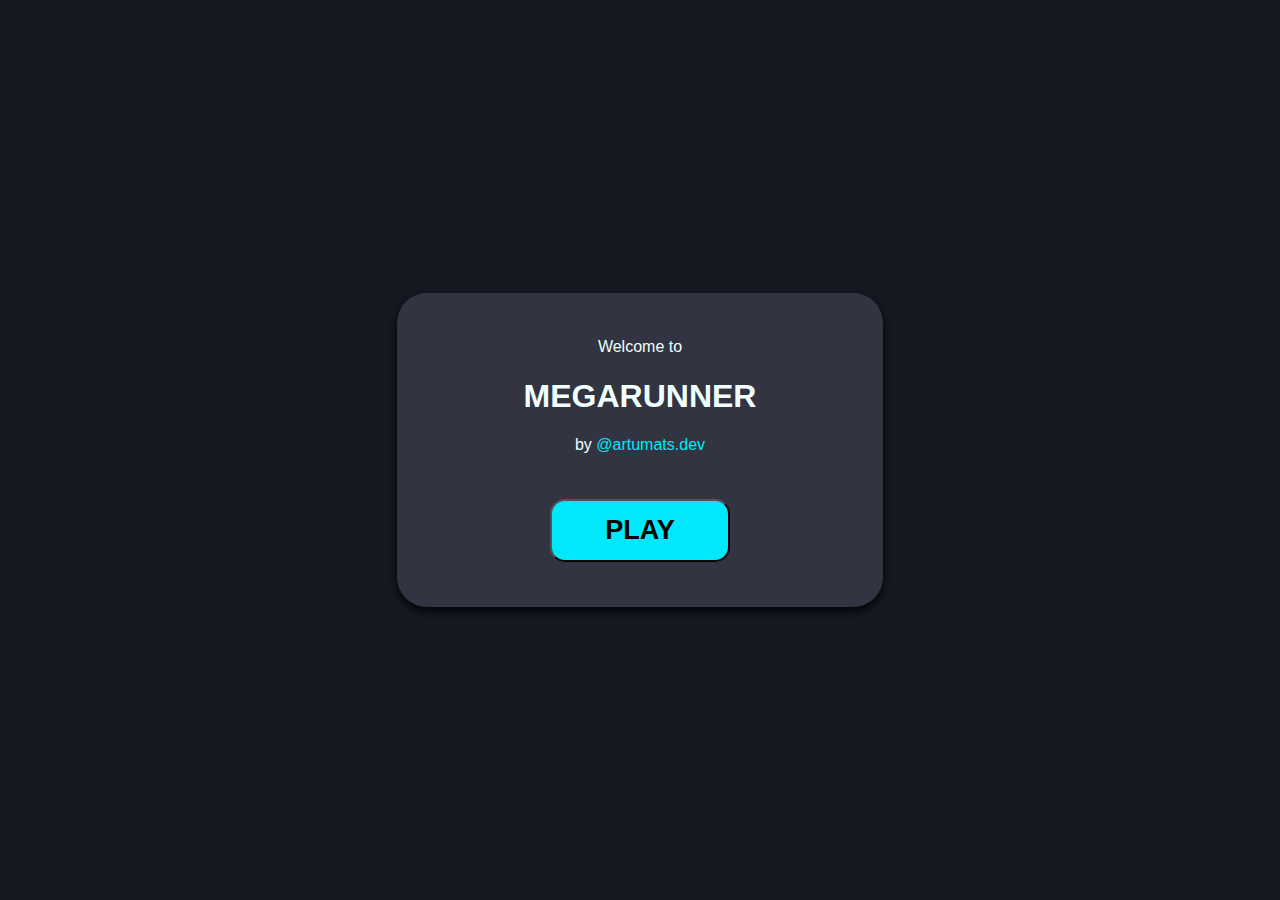
==== index.html @ fdb6a81f "Start screen aded" ====
<!DOCTYPE html>
<html lang="en">

<head>
    <meta charset="UTF-8">
    <meta name="viewport" content="width=device-width, initial-scale=1.0">
    <title>MegaRunner</title>
    <link rel="stylesheet" href="/style.css">
</head>

<body>
    <div class="mainCard">
        <span class="subt">Welcome to</span>
        <h1 class="title">MEGARUNNER</h1>
        <span class="subt">by <a href="https://www.instagram.com/artumats.dev/" target="_blank">@artumats.dev</a></span>
        <button>Play</button>
    </div>
</body>

</html>
---- style.css ----
body {
    background-color: #151922;
    color: #f0ffff;
    font-family: Verdana, Geneva, Tahoma, sans-serif;
    display: flex;
    justify-content: center;
    align-items: center;
    height: 100vh;
    margin: 0;
}

.mainCard {
    width: 40vh;
    height: auto;
    text-align: center;
    background-color: #323441;
    padding: 5vh 7vh;
    border-radius: 30px;
    box-shadow: 0 4px 10px rgba(0, 0, 0, 0.9);
}



a {
    color: #00e8f9;
    text-decoration-line: none;
}

button {
    text-transform: uppercase;
    font-size: 3vh;
    font-weight: 800;
    text color: #00074f;
    background-color: #00e8f9;
    border-radius: 15px;
    width: 20vh;
    height: 7vh;
    display: block;
    margin: 5vh auto 0 auto;
}
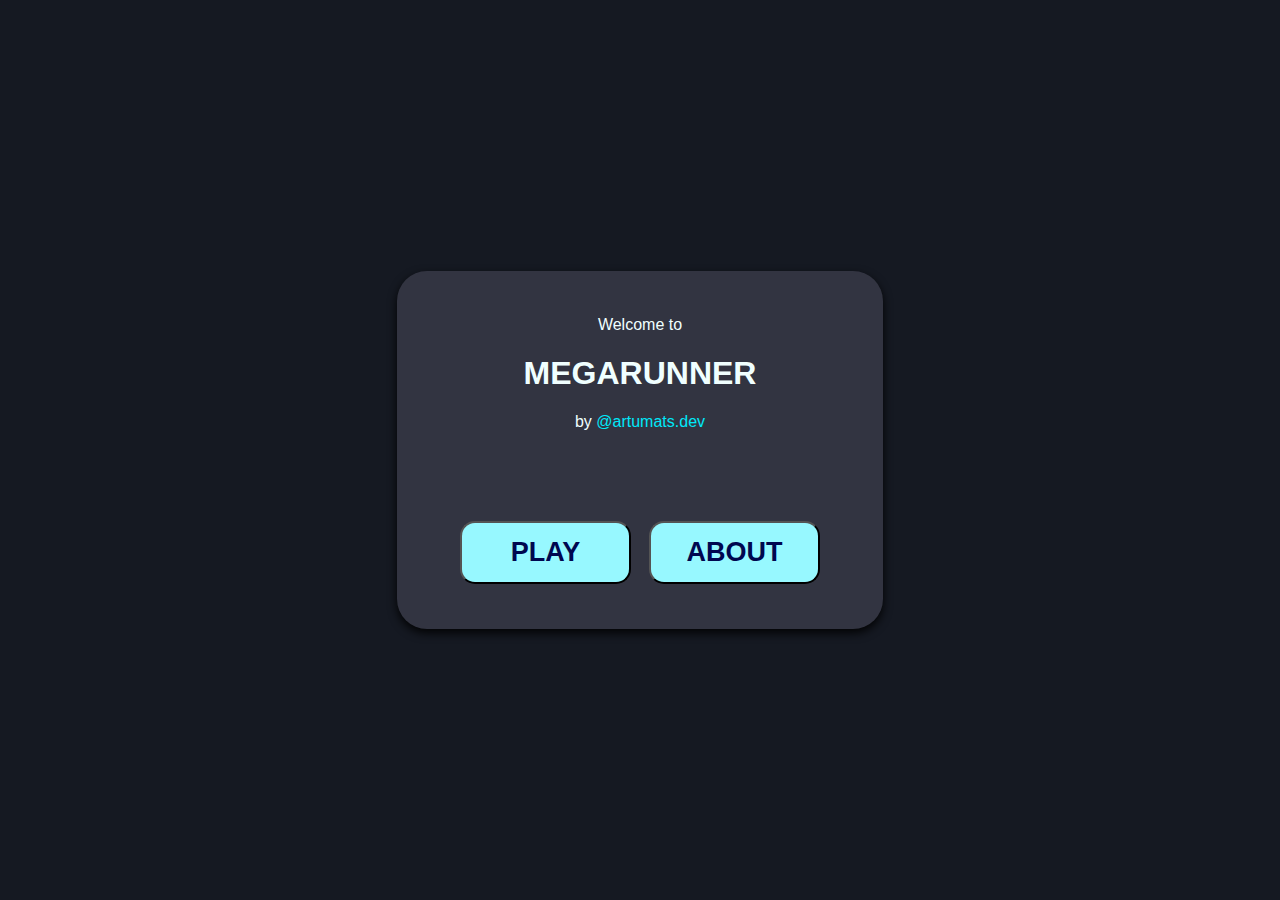
==== commit e533ff55: "Styles and about button added" ====
--- a/index.html
+++ b/index.html
@@ -13,7 +13,11 @@
         <span class="subt">Welcome to</span>
         <h1 class="title">MEGARUNNER</h1>
         <span class="subt">by <a href="https://www.instagram.com/artumats.dev/" target="_blank">@artumats.dev</a></span>
-        <button>Play</button>
+        <div class="buttonContainer">
+            <button>Play</button>
+            <button>About</button>
+        </div>
+
     </div>
 </body>
 
--- a/style.css
+++ b/style.css
@@ -24,17 +24,37 @@
 a {
     color: #00e8f9;
     text-decoration-line: none;
+    transition: 0.3s;
+}
+
+a:hover {
+    color: #f0ffff;
+}
+
+.buttonContainer {
+    display: flex;
+    justify-content: center;
+    gap: 2vh;
+    /* Espaço entre os botões */
+    margin-top: 5vh;
 }
 
 button {
+    cursor: pointer;
     text-transform: uppercase;
     font-size: 3vh;
     font-weight: 800;
-    text color: #00074f;
-    background-color: #00e8f9;
+    color: #00074f;
+    background-color: #97f8ff;
     border-radius: 15px;
     width: 20vh;
     height: 7vh;
-    display: block;
     margin: 5vh auto 0 auto;
+    transition: 0.3s;
+}
+
+button:hover {
+    box-shadow: 0 0 0 2px rgba(0, 232, 249, 0.7);
+    background-color: #ecfdfe;
+    color: #11132a;
 }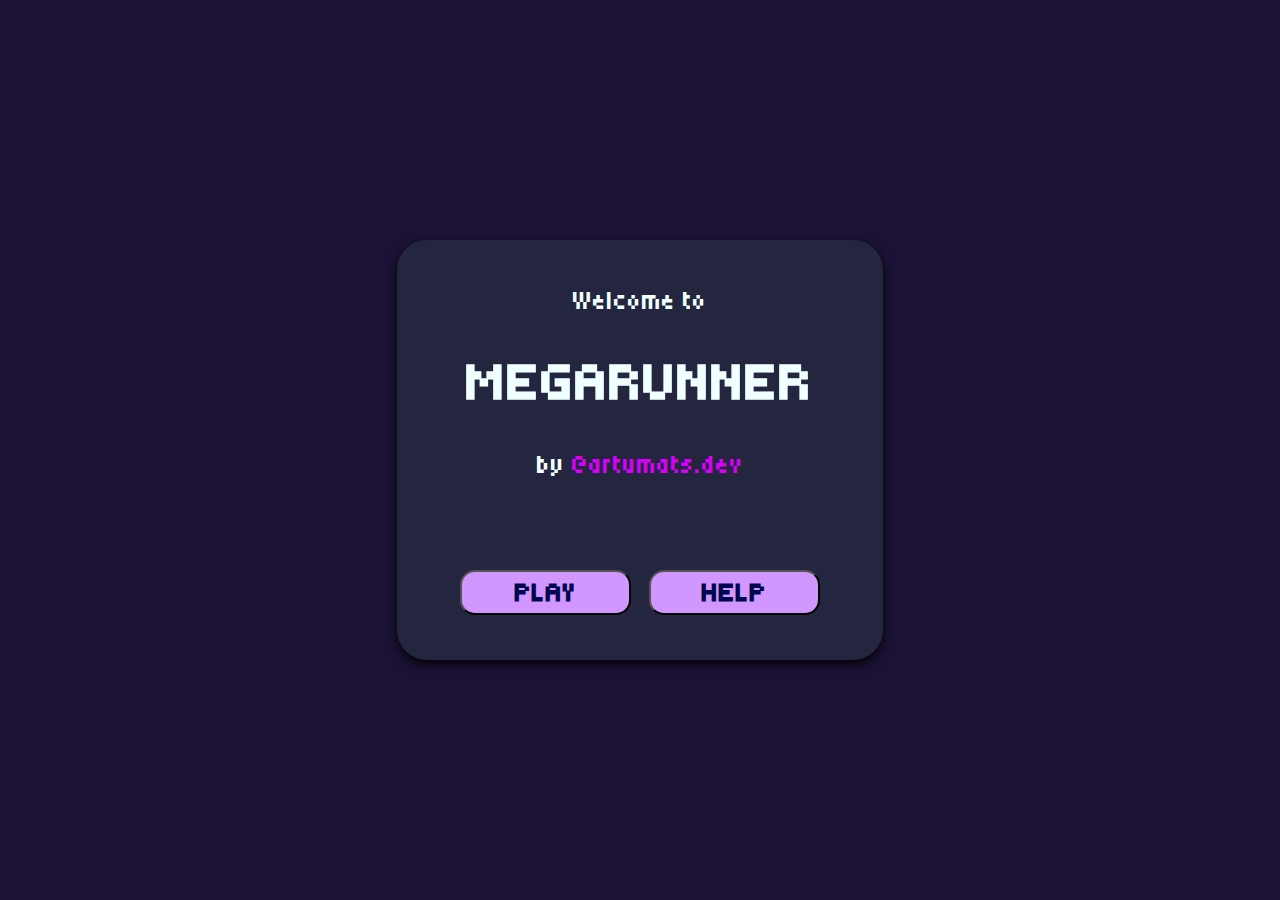
==== commit e1ab7214: "change at font and colors. Images added" ====
--- a/index.html
+++ b/index.html
@@ -6,6 +6,9 @@
     <meta name="viewport" content="width=device-width, initial-scale=1.0">
     <title>MegaRunner</title>
     <link rel="stylesheet" href="/style.css">
+    <style>
+        @import url('https://fonts.googleapis.com/css2?family=Tiny5&display=swap');
+    </style>
 </head>
 
 <body>
@@ -15,7 +18,7 @@
         <span class="subt">by <a href="https://www.instagram.com/artumats.dev/" target="_blank">@artumats.dev</a></span>
         <div class="buttonContainer">
             <button>Play</button>
-            <button>About</button>
+            <button>Help</button>
         </div>
 
     </div>
--- a/style.css
+++ b/style.css
@@ -1,7 +1,6 @@
 body {
-    background-color: #151922;
+    background-color: #1b1235;
     color: #f0ffff;
-    font-family: Verdana, Geneva, Tahoma, sans-serif;
     display: flex;
     justify-content: center;
     align-items: center;
@@ -9,11 +8,19 @@
     margin: 0;
 }
 
+a,
+span,
+button,
+div {
+    font-size: 3vh;
+    font-family: "Tiny5", serif;
+}
+
 .mainCard {
     width: 40vh;
     height: auto;
     text-align: center;
-    background-color: #323441;
+    background-color: #23263e;
     padding: 5vh 7vh;
     border-radius: 30px;
     box-shadow: 0 4px 10px rgba(0, 0, 0, 0.9);
@@ -22,7 +29,7 @@
 
 
 a {
-    color: #00e8f9;
+    color: #d800f9;
     text-decoration-line: none;
     transition: 0.3s;
 }
@@ -35,7 +42,6 @@
     display: flex;
     justify-content: center;
     gap: 2vh;
-    /* Espaço entre os botões */
     margin-top: 5vh;
 }
 
@@ -45,16 +51,16 @@
     font-size: 3vh;
     font-weight: 800;
     color: #00074f;
-    background-color: #97f8ff;
+    background-color: #d297ff;
     border-radius: 15px;
     width: 20vh;
-    height: 7vh;
+    height: 5vh;
     margin: 5vh auto 0 auto;
     transition: 0.3s;
 }
 
 button:hover {
-    box-shadow: 0 0 0 2px rgba(0, 232, 249, 0.7);
-    background-color: #ecfdfe;
-    color: #11132a;
+    box-shadow: 0 0 0 2px rgba(249, 0, 224, 0.7);
+    background-color: #feecfe;
+    color: #2a1126;
 }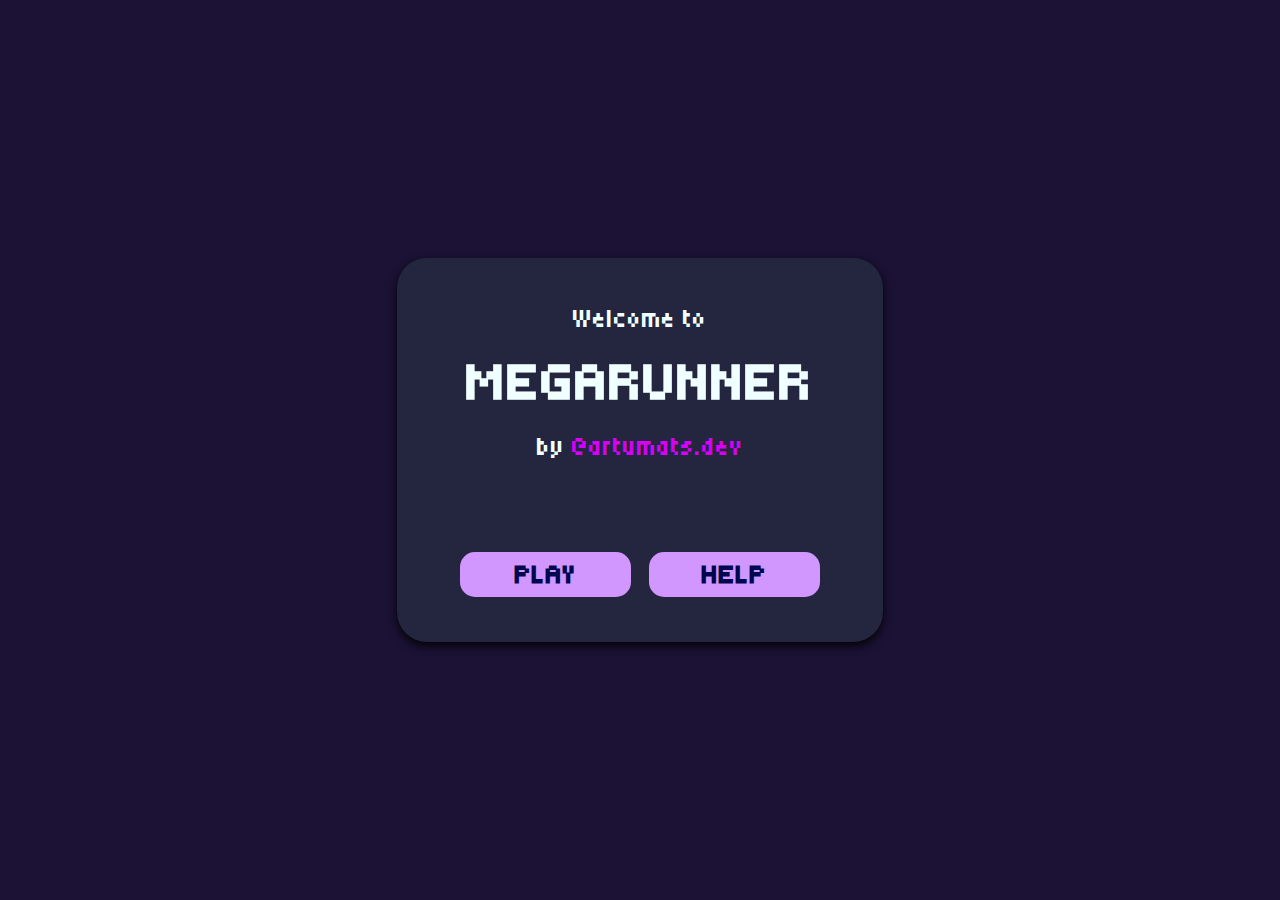
==== commit a9c44733: "adjust at main screen and jump animation time" ====
--- a/index.html
+++ b/index.html
@@ -1,11 +1,11 @@
 <!DOCTYPE html>
-<html lang="en">
+<html lang="pt">
 
 <head>
     <meta charset="UTF-8">
     <meta name="viewport" content="width=device-width, initial-scale=1.0">
     <title>MegaRunner</title>
-    <link rel="stylesheet" href="/style.css">
+    <link rel="stylesheet" href="style.css">
     <style>
         @import url('https://fonts.googleapis.com/css2?family=Tiny5&display=swap');
     </style>
@@ -17,8 +17,8 @@
         <h1 class="title">MEGARUNNER</h1>
         <span class="subt">by <a href="https://www.instagram.com/artumats.dev/" target="_blank">@artumats.dev</a></span>
         <div class="buttonContainer">
-            <button>Play</button>
-            <button>Help</button>
+            <a class="button" href="/game/game.html" target="_self">Play</a>
+            <a class="button" href="#" target="_self">Help</a>
         </div>
 
     </div>
--- a/style.css
+++ b/style.css
@@ -26,28 +26,41 @@
     box-shadow: 0 4px 10px rgba(0, 0, 0, 0.9);
 }
 
-
-
-a {
+span a {
     color: #d800f9;
     text-decoration-line: none;
     transition: 0.3s;
 }
 
-a:hover {
+span a:hover {
     color: #f0ffff;
 }
+
+.title {
+    margin: 2vh 0;
+}
+
+.subt {
+    display: block;
+    margin-bottom: 1vh;
+}
+
 
 .buttonContainer {
     display: flex;
     justify-content: center;
     gap: 2vh;
-    margin-top: 5vh;
+    margin-top: 10vh;
 }
 
-button {
+.button {
+    display: flex;
+    align-items: center;
+    justify-content: center;
+    text-align: center;
     cursor: pointer;
     text-transform: uppercase;
+    text-decoration-line: none;
     font-size: 3vh;
     font-weight: 800;
     color: #00074f;
@@ -55,12 +68,49 @@
     border-radius: 15px;
     width: 20vh;
     height: 5vh;
-    margin: 5vh auto 0 auto;
+    margin: auto;
     transition: 0.3s;
 }
 
-button:hover {
+.button a {}
+
+.button:hover {
     box-shadow: 0 0 0 2px rgba(249, 0, 224, 0.7);
     background-color: #feecfe;
     color: #2a1126;
+}
+
+.game {
+    width: 150vh;
+    height: 70vh;
+    background-color: #ecedfe;
+    position: relative;
+}
+
+#player {
+    width: 50px;
+    height: 75px;
+    background-image: url(/chars/megaman_sprites/run1.png);
+    background-size: 50px 75px;
+    position: absolute;
+    bottom: 0vh;
+    left: 50px;
+}
+
+.jump {
+    animation: jump 0.6s linear;
+}
+
+@keyframes jump {
+    0% {
+        bottom: 0vh;
+    }
+
+    50% {
+        bottom: 15vh;
+    }
+
+    100% {
+        bottom: 0vh;
+    }
 }